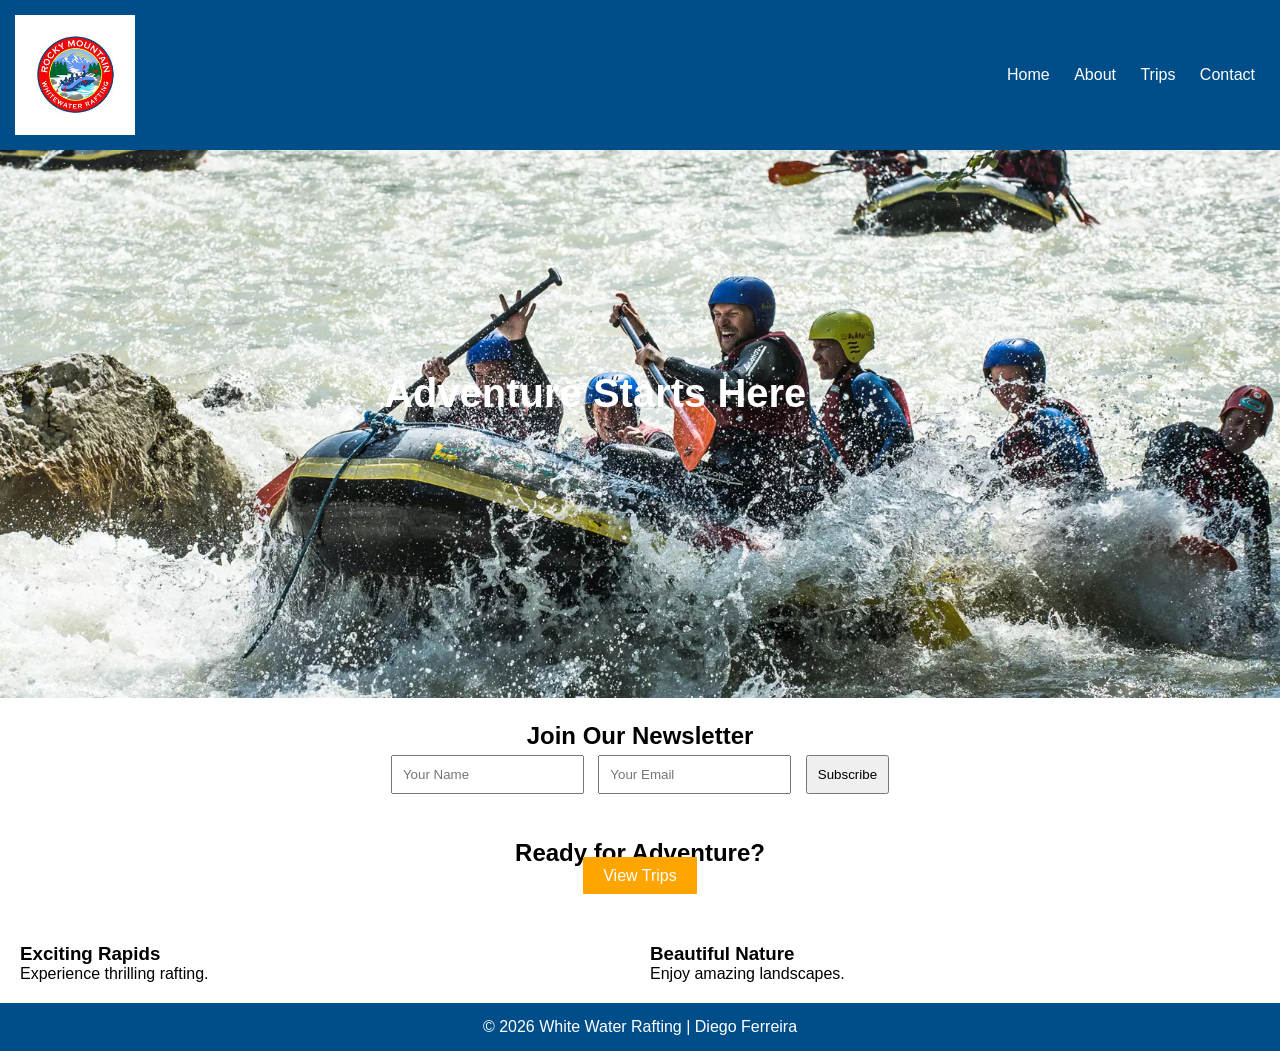
==== wwr/index.html @ 886891cc "final rafting project" ====
<!DOCTYPE html>
<html lang="en-US">
<head>
    <meta charset="UTF-8">
    <meta name="description" content="White Water Rafting Adventures">
    <meta name="author" content="Diego Ferreira">
    <meta name="viewport" content="width=device-width, initial-scale=1.0">
    <title>Home - White Water Rafting</title>

    <link rel="stylesheet" href="styles/rafting.css">
</head>
<body>

<header>
    <img src="images/logo.png" alt="Rafting Logo">
    <nav>
        <a href="index.html">Home</a>
        <a href="about.html">About</a>
        <a href="trips.html">Trips</a>
        <a href="contact.html">Contact</a>
    </nav>
</header>

<main>

<section class="hero">
    <img src="images/hero.jpg" alt="">
    <h1>Adventure Starts Here</h1>
</section>

<section class="newsletter">
    <h2>Join Our Newsletter</h2>
    <form>
        <input type="text" placeholder="Your Name" required>
        <input type="email" placeholder="Your Email" required>
        <button type="submit">Subscribe</button>
    </form>
</section>

<section class="cta">
    <h2>Ready for Adventure?</h2>
    <a href="trips.html">View Trips</a>
</section>

<section class="grid">
    <div>
        <img src="images/rafting1.jpg" alt="">
        <h3>Exciting Rapids</h3>
        <p>Experience thrilling rafting.</p>
    </div>

    <div>
        <img src="images/rafting2.jpg" alt="">
        <h3>Beautiful Nature</h3>
        <p>Enjoy amazing landscapes.</p>
    </div>
</section>

</main>

<footer>
    <p>© 2026 White Water Rafting | Diego Ferreira</p>
</footer>

</body>
</html>
---- wwr/styles/rafting.css ----
* {
    margin: 0;
    padding: 0;
    box-sizing: border-box;
}

body {
    font-family: Arial, sans-serif;
}

/* HEADER */
header {
    display: flex;
    justify-content: space-between;
    align-items: center;
    background: #004e89;
    padding: 15px;
}

header img {
    width: 120px;
}

nav a {
    color: white;
    margin: 10px;
    text-decoration: none;
}

/* HERO */
.hero {
    position: relative;
}

.hero img {
    width: 100%;
}

.hero h1 {
    position: absolute;
    top: 40%;
    left: 30%;
    color: white;
    font-size: 2.5rem;
}

/* NEWSLETTER */
.newsletter {
    text-align: center;
    padding: 20px;
}

.newsletter input, .newsletter button {
    padding: 10px;
    margin: 5px;
}

/* CTA */
.cta {
    text-align: center;
    padding: 20px;
}

.cta a {
    background: orange;
    padding: 10px 20px;
    color: white;
    text-decoration: none;
}

/* GRID */
.grid {
    display: grid;
    grid-template-columns: 1fr 1fr;
    gap: 20px;
    padding: 20px;
}

.grid img {
    width: 100%;
}

/* TRIPS */
.trips {
    display: grid;
    grid-template-columns: repeat(3, 1fr);
    gap: 20px;
    padding: 20px;
}

.trips img {
    width: 100%;
}

/* TABLE */
table {
    width: 100%;
    border-collapse: collapse;
}

th, td {
    border: 1px solid #ccc;
    padding: 10px;
    text-align: center;
}

/* FOOTER */
footer {
    background: #004e89;
    color: white;
    text-align: center;
    padding: 15px;
}
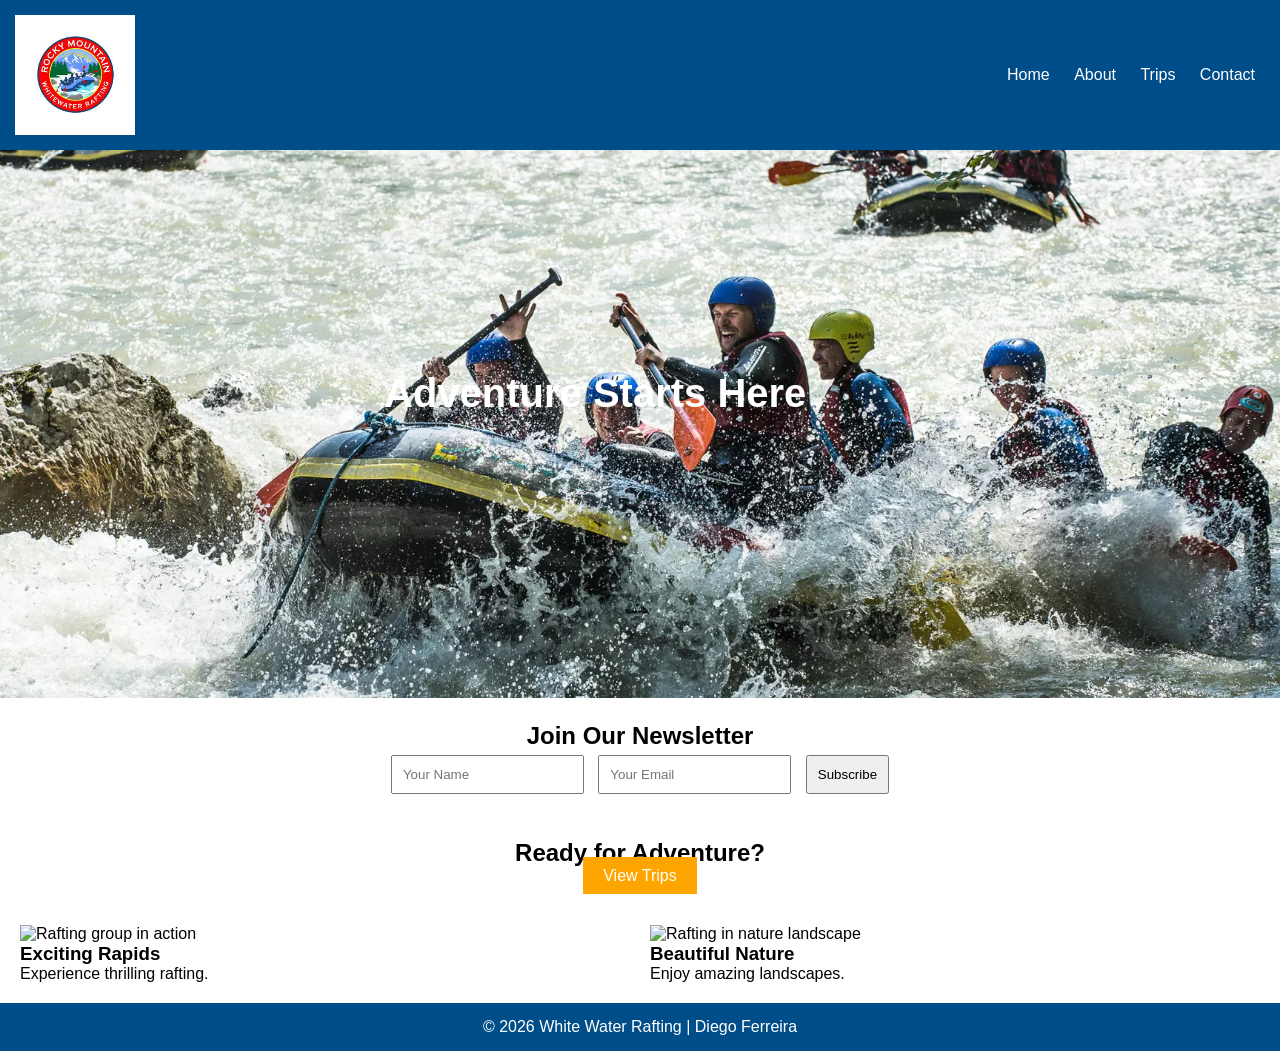
==== commit 57db0623: "fix alt images" ====
--- a/wwr/index.html
+++ b/wwr/index.html
@@ -2,7 +2,7 @@
 <html lang="en-US">
 <head>
     <meta charset="UTF-8">
-    <meta name="description" content="White Water Rafting Adventures">
+    <meta name="description" content="White Water Rafting Adventures and experiences">
     <meta name="author" content="Diego Ferreira">
     <meta name="viewport" content="width=device-width, initial-scale=1.0">
     <title>Home - White Water Rafting</title>
@@ -24,7 +24,7 @@
 <main>
 
 <section class="hero">
-    <img src="images/hero.jpg" alt="">
+    <img src="images/hero.jpg" alt="People rafting in a river">
     <h1>Adventure Starts Here</h1>
 </section>
 
@@ -44,13 +44,13 @@
 
 <section class="grid">
     <div>
-        <img src="images/rafting1.jpg" alt="">
+        <img src="images/rafting1.jpg" alt="Rafting group in action">
         <h3>Exciting Rapids</h3>
         <p>Experience thrilling rafting.</p>
     </div>
 
     <div>
-        <img src="images/rafting2.jpg" alt="">
+        <img src="images/rafting2.jpg" alt="Rafting in nature landscape">
         <h3>Beautiful Nature</h3>
         <p>Enjoy amazing landscapes.</p>
     </div>
